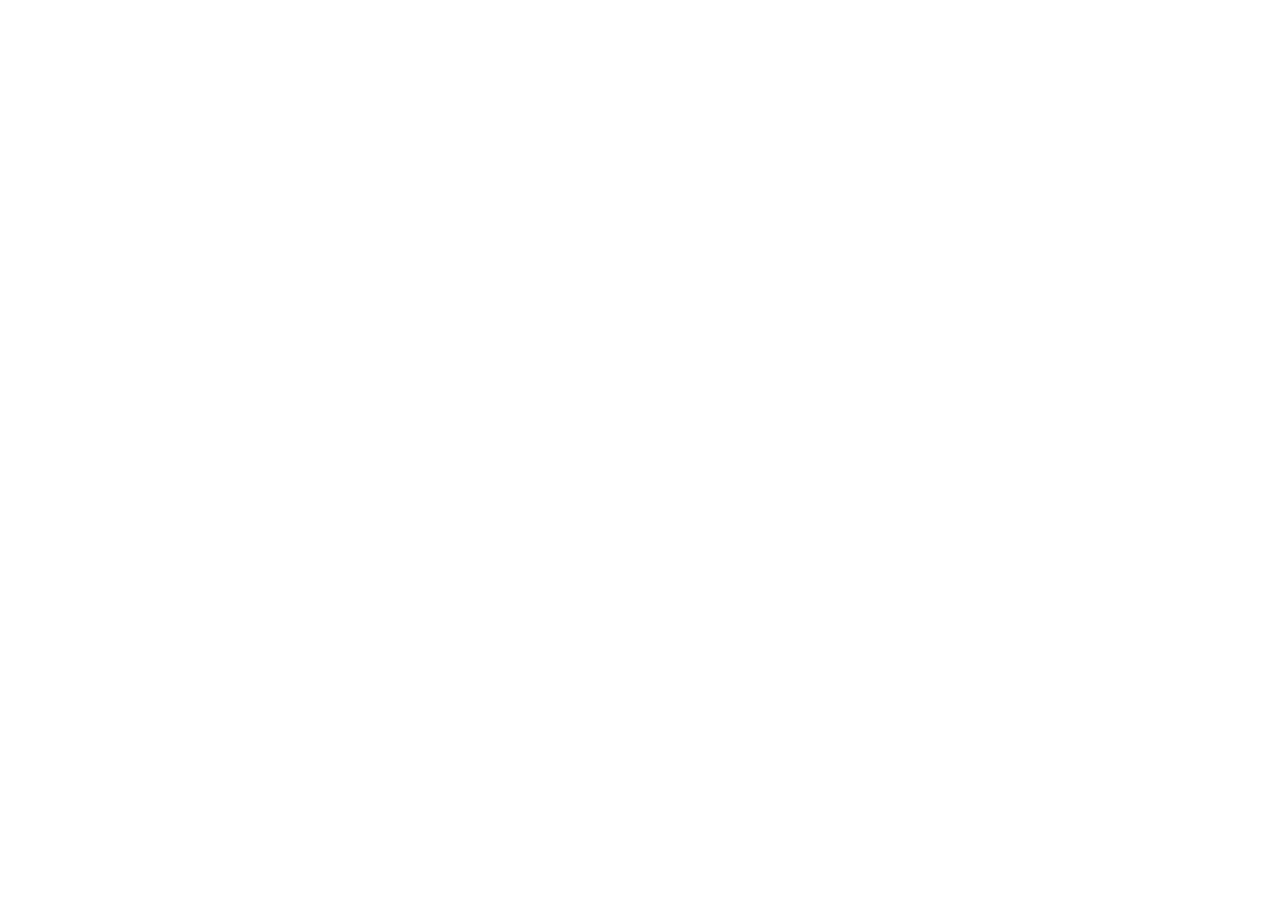
==== gel.html @ 388210f5 "Atualização: novos produtos + páginas individuais" ====
<!DOCTYPE html>
<html lang="pt-BR">
<head>
  <meta charset="UTF-8">
  <meta name="viewport" content="width=device-width, initial-scale=1.0">
  <title>Redirecionando...</title>

  <style>
    body {
      background: #0f172a;
      color: white;
      display: flex;
      justify-content: center;
      align-items: center;
      height: 100vh;
      font-family: Arial;
      text-align: center;
    }
    a {
      color: #38bdf8;
      display: block;
      margin-top: 20px;
    }
  </style>
</head>

<body>

  <div>
    <h2>🔄 Abrindo produto...</h2>
    <p>Se não abrir automaticamente, clique abaixo:</p>

    <a href="https://meli.la/1VGfXpe">
      👉 Abrir produto
    </a>
  </div>

  <script>
    setTimeout(() => {
      window.location.href = "https://meli.la/1VGfXpe";
    }, 800);
  </script>

</body>
</html>
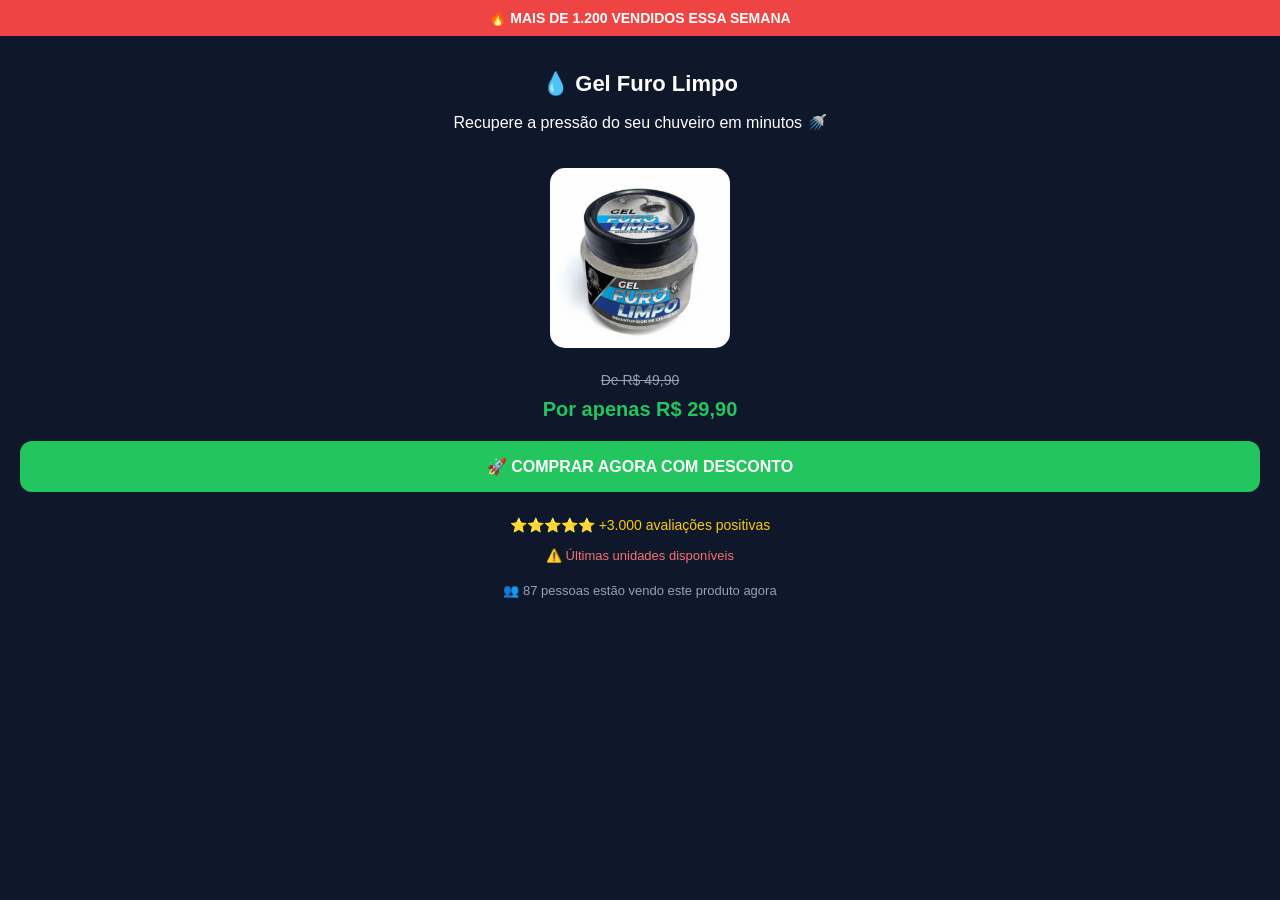
==== commit 0482f0f4: "Atualização: mudei o gel para uma página nova" ====
--- a/gel.html
+++ b/gel.html
@@ -3,43 +3,124 @@
 <head>
   <meta charset="UTF-8">
   <meta name="viewport" content="width=device-width, initial-scale=1.0">
-  <title>Redirecionando...</title>
+  <title>🔥 Oferta Limitada</title>
+
+  <link rel="icon" href="./assets/logo.png" />
 
   <style>
     body {
+      margin: 0;
+      font-family: Arial;
       background: #0f172a;
       color: white;
-      display: flex;
-      justify-content: center;
-      align-items: center;
-      height: 100vh;
-      font-family: Arial;
       text-align: center;
     }
-    a {
-      color: #38bdf8;
+
+    .top {
+      background: #ef4444;
+      padding: 10px;
+      font-size: 14px;
+      font-weight: bold;
+    }
+
+    .container {
+      padding: 20px;
+    }
+
+    img {
+      width: 180px;
+      border-radius: 15px;
+      margin: 20px 0;
+    }
+
+    h1 {
+      font-size: 22px;
+      margin-bottom: 10px;
+    }
+
+    .price {
+      font-size: 20px;
+      color: #22c55e;
+      font-weight: bold;
+      margin: 10px 0;
+    }
+
+    .old-price {
+      text-decoration: line-through;
+      color: #94a3b8;
+      font-size: 14px;
+    }
+
+    .btn {
       display: block;
+      background: #22c55e;
+      color: white;
+      padding: 16px;
+      border-radius: 12px;
+      text-decoration: none;
+      font-weight: bold;
       margin-top: 20px;
+      font-size: 16px;
+    }
+
+    .btn:hover {
+      background: #16a34a;
+    }
+
+    .reviews {
+      margin-top: 25px;
+      font-size: 14px;
+      color: #facc15;
+    }
+
+    .urgency {
+      margin-top: 15px;
+      color: #f87171;
+      font-size: 13px;
+    }
+
+    .proof {
+      margin-top: 20px;
+      font-size: 13px;
+      color: #94a3b8;
     }
   </style>
 </head>
 
 <body>
 
-  <div>
-    <h2>🔄 Abrindo produto...</h2>
-    <p>Se não abrir automaticamente, clique abaixo:</p>
-
-    <a href="https://meli.la/1VGfXpe">
-      👉 Abrir produto
-    </a>
+  <div class="top">
+    🔥 MAIS DE 1.200 VENDIDOS ESSA SEMANA
   </div>
 
-  <script>
-    setTimeout(() => {
-      window.location.href = "https://meli.la/1VGfXpe";
-    }, 800);
-  </script>
+  <div class="container">
+
+    <h1>💧 Gel Furo Limpo</h1>
+
+    <p>Recupere a pressão do seu chuveiro em minutos 🚿</p>
+
+    <img src="./assets/gel.png">
+
+    <div class="old-price">De R$ 49,90</div>
+    <div class="price">Por apenas R$ 29,90</div>
+
+    <a href="https://meli.la/1VGfXpe" target="_blank" class="btn">
+      🚀 COMPRAR AGORA COM DESCONTO
+    </a>
+
+    <div class="reviews">
+      ⭐⭐⭐⭐⭐ +3.000 avaliações positivas
+    </div>
+
+    <div class="urgency">
+      ⚠️ Últimas unidades disponíveis
+    </div>
+
+    <div class="proof">
+      👥 87 pessoas estão vendo este produto agora
+    </div>
+
+  </div>
 
 </body>
 </html>
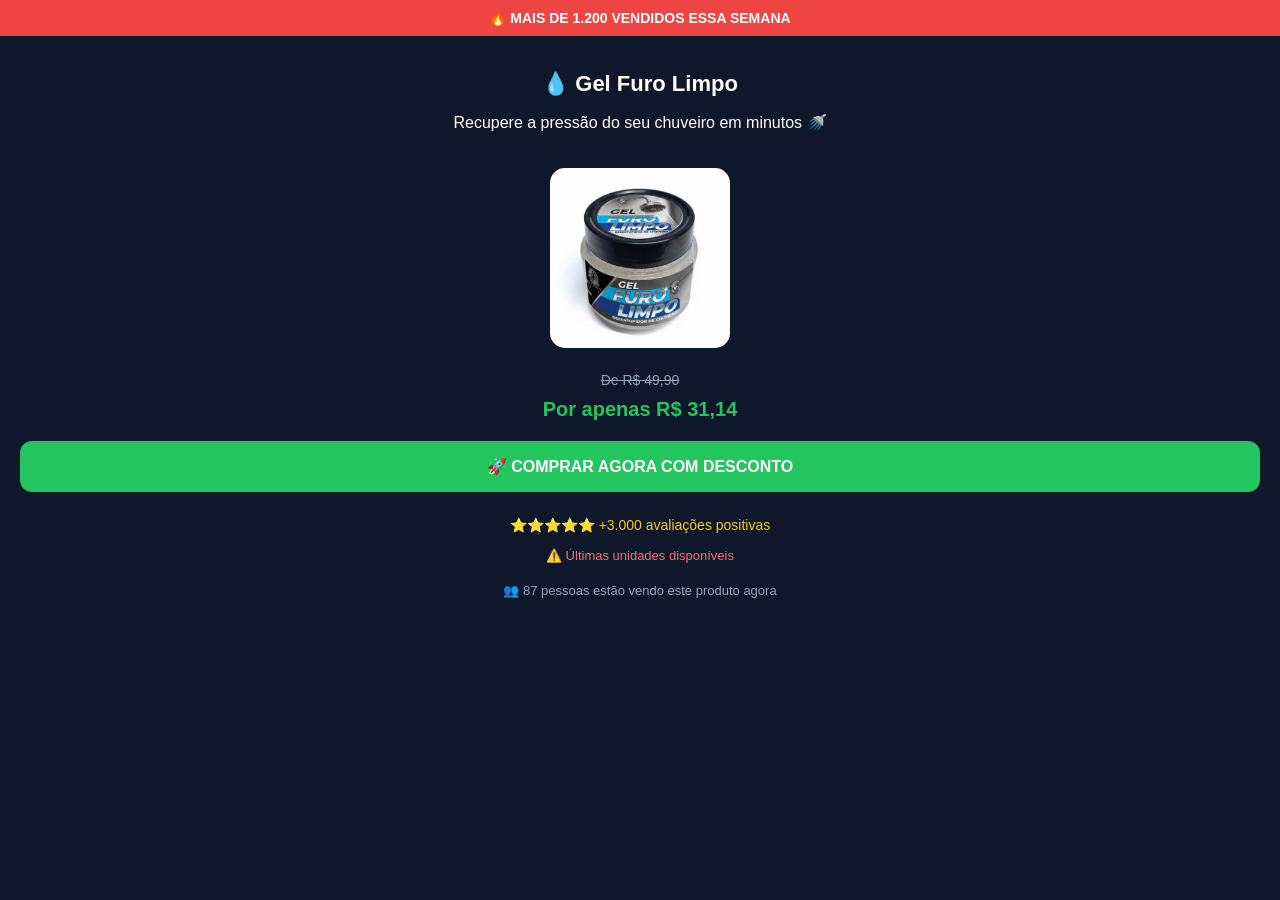
==== commit c2e7ee52: "Atualização: mudei o valor do gel" ====
--- a/gel.html
+++ b/gel.html
@@ -102,7 +102,7 @@
     <img src="./assets/gel.png">
 
     <div class="old-price">De R$ 49,90</div>
-    <div class="price">Por apenas R$ 29,90</div>
+    <div class="price">Por apenas R$ 31,14</div>
 
     <a href="https://meli.la/1VGfXpe" target="_blank" class="btn">
       🚀 COMPRAR AGORA COM DESCONTO
